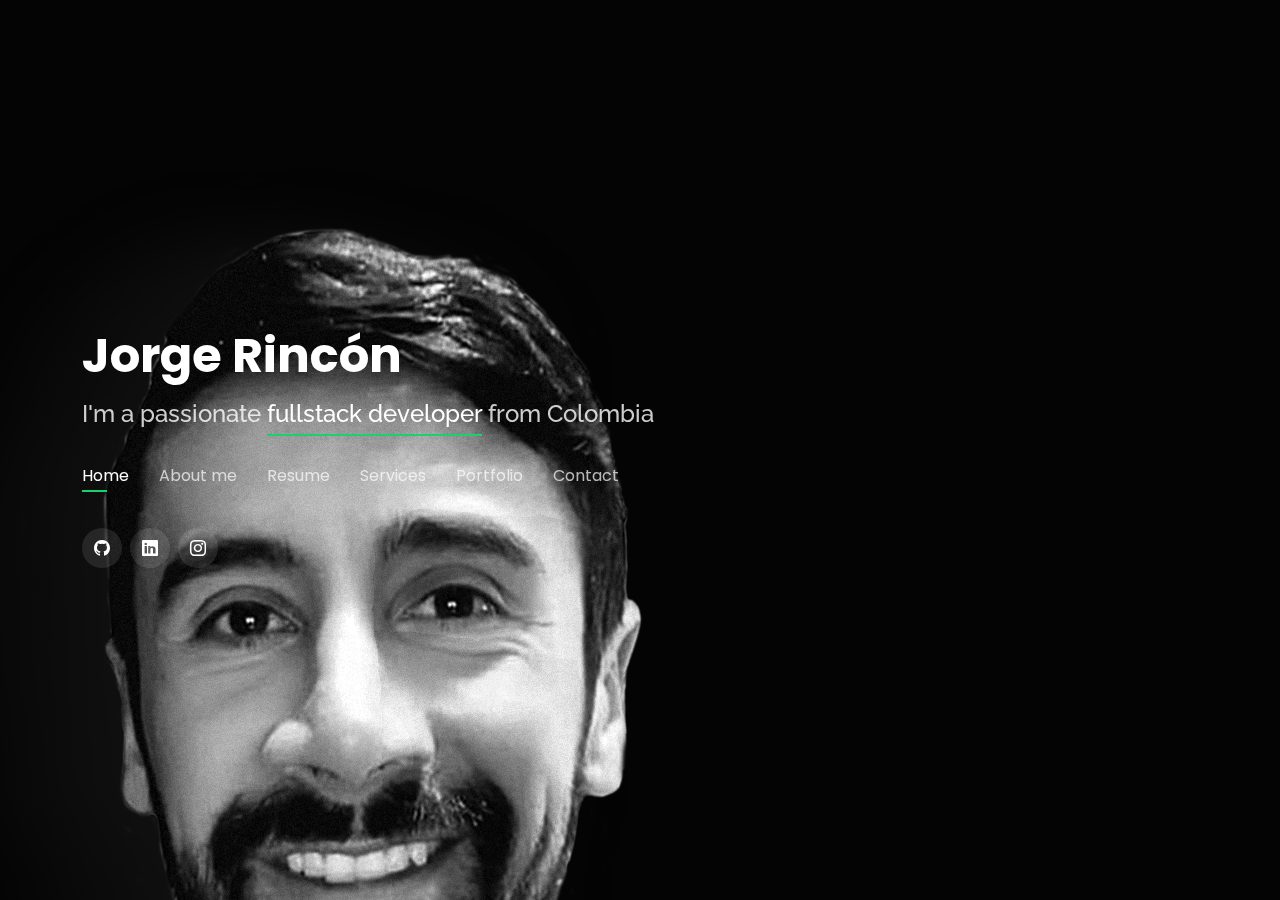
==== index.html @ d14d145b "se agrega portfolio" ====
<!DOCTYPE html>
<html lang="en">

<head>
  <meta charset="utf-8">
  <meta content="width=device-width, initial-scale=1.0" name="viewport">

  <title>Personal Bootstrap Template</title>
  <meta content="" name="description">
  <meta content="" name="keywords">

  <!-- Favicons -->
  <link href="assets/img/favicon.png" rel="icon">
  <link href="assets/img/apple-touch-icon.png" rel="apple-touch-icon">

  <!-- Google Fonts -->
  <link href="https://fonts.googleapis.com/css?family=Open+Sans:300,300i,400,400i,600,600i,700,700i|Raleway:300,300i,400,400i,500,500i,600,600i,700,700i|Poppins:300,300i,400,400i,500,500i,600,600i,700,700i" rel="stylesheet">

  <!-- Vendor CSS Files -->
  <link href="assets/vendor/bootstrap/css/bootstrap.min.css" rel="stylesheet">
  <link href="assets/vendor/bootstrap-icons/bootstrap-icons.css" rel="stylesheet">
  <link href="assets/vendor/boxicons/css/boxicons.min.css" rel="stylesheet">
  <link href="assets/vendor/glightbox/css/glightbox.min.css" rel="stylesheet">
  <link href="assets/vendor/remixicon/remixicon.css" rel="stylesheet">
  <link href="assets/vendor/swiper/swiper-bundle.min.css" rel="stylesheet">

  <!-- Template Main CSS File -->
  <link href="assets/css/style.css" rel="stylesheet">

  <!-- =======================================================
  * Template Name: Personal
  * Updated: Mar 10 2023 with Bootstrap v5.2.3
  * Template URL: https://bootstrapmade.com/personal-free-resume-bootstrap-template/
  * Author: BootstrapMade.com
  * License: https://bootstrapmade.com/license/
  ======================================================== -->
</head>

<body>

  <!-- ======= Header ======= -->
  <header id="header">
    <div class="container">

      <h1><a href="index.html">Jorge Rincón</a></h1>
      <!-- Uncomment below if you prefer to use an image logo -->
      <!-- <a href="index.html" class="mr-auto"><img src="assets/img/logo.png" alt="" class="img-fluid"></a> -->
      <h2>I'm a passionate <span>fullstack developer</span> from Colombia</h2>

      <nav id="navbar" class="navbar">
        <ul>
          <li><a class="nav-link active" href="#header">Home</a></li>
          <li><a class="nav-link" href="#about">About me</a></li>
          <li><a class="nav-link" href="#resume">Resume</a></li>
          <li><a class="nav-link" href="#services">Services</a></li>
          <li><a class="nav-link" href="#portfolio">Portfolio</a></li>
          <li><a class="nav-link" href="#contact">Contact</a></li>
        </ul>
        <i class="bi bi-list mobile-nav-toggle"></i>
      </nav><!-- .navbar -->

      <div class="social-links">
        <a href="https://github.com/rinconrodriguezjr" target="_blank" class="GitHub"><i class="bi bi-github"></i></a>
        <a href="https://www.linkedin.com/in/jorgerinconrdev/" target="_blank" class="linkedin"><i class="bi bi-linkedin"></i></a>
        <a href="https://www.instagram.com/rrajrraj1/?igshid=ZDdkNTZiNTM%3D" target="_blank" class="instagram"><i class="bi bi-instagram"></i></a>
      </div>

    </div>
  </header><!-- End Header -->

  <!-- ======= About Section ======= -->
  <section id="about" class="about">

    <!-- ======= About Me ======= -->
    <div class="about-me container">

      <div class="section-title">
        <h2>About me </h2>
        <p>Learn more about me</p>
      </div>

      <div class="row">
        <div class="col-lg-4" data-aos="fade-right">
          <img src="assets/img/perfil3.png" class="img-fluid" alt="">
        </div>
        <div class="col-lg-8 pt-4 pt-lg-0 content" data-aos="fade-left">
          <h3>FullStack Web Developer  &amp; Interface Designer</h3>
          <!-- <p class="fst-italic"> -->
          <p>
            Fullstack developer  knowledge in JavaScript, Java, React.js,
            Node.js, SQL, Postgres, bootstrap, Redux, Git Hub, Git, HTML and CSS, I have direct experience in IT areas
            as a front-end code and no-code developer as well as a recruiting and employability leader for IT and other industries.
            <br> <br>
            Passionate about web development and languages.

          </p>
          <div class="row">
            <div class="col-lg-6">
              <ul>
                <li><i class="bi bi-chevron-right"></i> <strong>Website:</strong> <span>https://github.com/rinconrodriguezjr</span></li>
                <li><i class="bi bi-chevron-right"></i> <strong>Phone:</strong> <span>+57 3148616968</span></li>
                <li><i class="bi bi-chevron-right"></i> <strong>City:</strong> <span>Colombia</span></li>
              </ul>
            </div>
            <div class="col-lg-6">
              <ul>
                <li><i class="bi bi-chevron-right"></i> <strong>Degree:</strong> <span>FullStack Web developer</span></li>
                <li><i class="bi bi-chevron-right"></i> <strong>Email:</strong> <span>rinconrodriguezjr@gmail.com</span></li>
                <li><i class="bi bi-chevron-right"></i> <strong>Availability:</strong> <span>Immediately</span></li>
              </ul>
            </div>
          </div>
          <p>
            I am currently interested in new professional challenges in the field of programming and web development that allow me 
            to broaden my experience and grow professionally.
          </p>
        </div>
      </div>
<!-- 
    </div><!-- End About Me -->

    <!-- ======= Skills  ======= -->
    <div class="skills container">

      <div class="section-title">
        <h2>Skills</h2>
      </div>

      <div class="row skills-content">

        <div class="col-lg-6">

          <div class="progress">
            <span class="skill">HTML <i class="val">100%</i></span>
            <div class="progress-bar-wrap">
              <div class="progress-bar" role="progressbar" aria-valuenow="100" aria-valuemin="0" aria-valuemax="100"></div>
            </div>
          </div>

          <div class="progress">
            <span class="skill">CSS <i class="val">90%</i></span>
            <div class="progress-bar-wrap">
              <div class="progress-bar" role="progressbar" aria-valuenow="90" aria-valuemin="0" aria-valuemax="100"></div>
            </div>
          </div>

          <div class="progress">
            <span class="skill">JavaScript <i class="val">75%</i></span>
            <div class="progress-bar-wrap">
              <div class="progress-bar" role="progressbar" aria-valuenow="75" aria-valuemin="0" aria-valuemax="100"></div>
            </div>
          </div>

        </div>

        <div class="col-lg-6">

          <div class="progress">
            <span class="skill">React.Js <i class="val">80%</i></span>
            <div class="progress-bar-wrap">
              <div class="progress-bar" role="progressbar" aria-valuenow="80" aria-valuemin="0" aria-valuemax="100"></div>
            </div>
          </div>

          <div class="progress">
            <span class="skill">Node.js <i class="val">70%</i></span>
            <div class="progress-bar-wrap">
              <div class="progress-bar" role="progressbar" aria-valuenow="70" aria-valuemin="0" aria-valuemax="100"></div>
            </div>
          </div>

          <div class="progress">
            <span class="skill">No-code <i class="val">90%</i></span>
            <div class="progress-bar-wrap">
              <div class="progress-bar" role="progressbar" aria-valuenow="90" aria-valuemin="0" aria-valuemax="100"></div>
            </div>
          </div>
        </div>

      </div>

    </div><!-- End Skills -->

    <!-- ======= Interests ======= -->
    <div class="interests container">

      <div class="section-title">
        <h2>Interests</h2>
      </div>

      <div class="row">
        <div class="col-lg-3 col-md-4 mt-4 mt-md-0">
          <div class="icon-box">
            <!-- <i class="ri-bar-chart-box-line" style="color: #5578ff;"></i> -->
            <img src="./assets/img/Intereses/BigData.png" class="interestimg" alt="">
            <h3>Data Analytics </h3>
          </div>
        </div>
        <div class="col-lg-3 col-md-4">
          <div class="icon-box">
            <!-- <i class="ri-bar-chart-box-line" style="color: #5578ff;"></i> -->
            <img src="./assets/img/Intereses/Python.png" class="interestimg" alt="">
            <h3>Python</h3>
          </div>
        </div>

        <div class="col-lg-3 col-md-4 mt-4 mt-md-0">
          <div class="icon-box">
            <img src="./assets/img/Intereses/Scrum.png" class="interestimg" alt="">
            <h3>SCRUM</h3>
          </div>
        </div>
        <div class="col-lg-3 col-md-4 mt-4 mt-lg-0">
          <div class="icon-box">
            <img src="./assets/img/Intereses/Seo.png" class="interestimg" alt="">
            <h3>SEO</h3>
          </div>
        </div>
        <div class="col-lg-3 col-md-4 mt-4">
          <div class="icon-box">
            <img src="./assets/img/Intereses/Cobol.png" class="interestimg" alt="">
            <h3>Cobol</h3>
          </div>
        </div>
        <div class="col-lg-3 col-md-4 mt-4">
          <div class="icon-box">
            <img src="./assets/img/Intereses/Mongo.png" class="interestimg" alt="">
            <h3>Mongo</h3>
          </div>
        </div>
        <!-- <div class="col-lg-3 col-md-4 mt-4">
          <div class="icon-box">
            <i class="ri-file-list-3-line" style="color: #11dbcf;"></i>
            <h3>IA</h3>
          </div>
        </div> -->
        <div class="col-lg-3 col-md-4 mt-4">
          <div class="icon-box">
            <img src="./assets/img/Intereses/Italian.png" class="interestimg" alt="">
            <h3>Italian</h3>
          </div>
        </div>
        <div class="col-lg-3 col-md-4 mt-4">
          <div class="icon-box">
            <img src="./assets/img/Intereses/Portuges.png" class="interestimg" alt="">
            <h3>Portugues</h3>
          </div>
        </div>
        <div class="col-lg-3 col-md-4 mt-4">
          <div class="icon-box">
            <img src="./assets/img/Intereses/reading.png" class="interestimg" alt="">
            <h3>Reading</h3>
          </div>
        </div>
        <!-- <div class="col-lg-3 col-md-4 mt-4">
          <div class="icon-box">
            <i class="ri-base-station-line" style="color: #ff5828;"></i>
            <h3>Motion</h3>
          </div>
        </div>
        <div class="col-lg-3 col-md-4 mt-4">
          <div class="icon-box">
            <i class="ri-fingerprint-line" style="color: #29cc61;"></i>
            <h3>Photography</h3>
          </div>
        </div> -->
      </div>

    </div><!-- End Interests -->

    <!-- ======= Testimonials ======= -->
    <div class="testimonials container">

      <div class="section-title">
        <h2>Testimonials</h2>
      </div>

      <div class="testimonials-slider swiper" data-aos="fade-up" data-aos-delay="100">
        <div class="swiper-wrapper">

          <div class="swiper-slide">
            <div class="testimonial-item">
              <p>
                <i class="bx bxs-quote-alt-left quote-icon-left"></i>
                Jorge helps me desing and building the page for my company.
                We worked around 1month fully. Web development no-code.
                <i class="bx bxs-quote-alt-right quote-icon-right"></i>
              </p>
              <img src="assets/img/testimonials/3.png" class="testimonial-img" alt="">
              <h3>Jorge Escobar</h3>
              <h4>Ceo &amp; Founder</h4>
            </div>
          </div><!-- End testimonial item -->

          <div class="swiper-slide">
            <div class="testimonial-item">
              <p>
                <i class="bx bxs-quote-alt-left quote-icon-left"></i>
                Jorge helps me desing and building the page for my company.
                We worked around 1month fully.
                <i class="bx bxs-quote-alt-right quote-icon-right"></i>
              </p>
              <img src="assets/img/testimonials/2.png" class="testimonial-img" alt="">
              <h3>Fundación Humedales Bogotá</h3>
              <h4>Emviroment NGO</h4>
            </div>
          </div><!-- End testimonial item -->

          <div class="swiper-slide">
            <div class="testimonial-item">
              <p>
                <i class="bx bxs-quote-alt-left quote-icon-left"></i>
                Jorge helps me desing and building the page for my company.
                We worked around 1month fully.
                <i class="bx bxs-quote-alt-right quote-icon-right"></i>
              </p>
              <img src="assets/img/testimonials/1.png" class="testimonial-img" alt="">
              <h3>Academlo</h3>
              <h4>School of technology and computer science</h4>
            </div>
          </div><!-- End testimonial item -->

          <div class="swiper-slide">
            <div class="testimonial-item">
              <p>
                <i class="bx bxs-quote-alt-left quote-icon-left"></i>
                Jorge helps me desing and building the page for my company.
                We worked around 1month fully.
                <i class="bx bxs-quote-alt-right quote-icon-right"></i>
              </p>
              <img src="assets/img/testimonials/testimonials-4.jpg" class="testimonial-img" alt="">
              <h3>Matt Brandon</h3>
              <h4>Freelancer</h4>
            </div>
          </div><!-- End testimonial item -->

          <!-- <div class="swiper-slide">
            <div class="testimonial-item">
              <p>
                <i class="bx bxs-quote-alt-left quote-icon-left"></i>
                Quis quorum aliqua sint quem legam fore sunt eram irure aliqua veniam tempor noster veniam enim culpa labore duis sunt culpa nulla illum cillum fugiat legam esse veniam culpa fore nisi cillum quid.
                <i class="bx bxs-quote-alt-right quote-icon-right"></i>
              </p>
              <img src="assets/img/testimonials/testimonials-5.jpg" class="testimonial-img" alt="">
              <h3>John Larson</h3>
              <h4>Entrepreneur</h4>
            </div>
          </div>End testimonial item -->

        </div>
        <div class="swiper-pagination"></div>
      </div>

      <div class="owl-carousel testimonials-carousel">

      </div>

    </div><!-- End Testimonials  -->

  </section><!-- End About Section -->

  <!-- ======= Resume Section ======= -->
  <section id="resume" class="resume">
    <div class="container">

      <div class="section-title">
        <h2>Resume</h2>
        <p>Check My Resume</p>
      </div>

      <div class="row">
        <div class="col-lg-6">
          <!-- <h3 class="resume-title">Sumary</h3>
          <div class="resume-item pb-0">
            <h4>Alice Barkley</h4>
            <p><em>Innovative and deadline-driven Graphic Designer with 3+ years of experience designing and developing user-centered digital/print marketing material from initial concept to final, polished deliverable.</em></p>
            <p>
            <ul>
              <li>Portland par 127,Orlando, FL</li>
              <li>(123) 456-7891</li>
              <li>alice.barkley@example.com</li>
            </ul>
            </p>
          </div> -->

          <h3 class="resume-title">Education</h3>
          <div class="resume-item">
            <h4>Developer FullStack </h4>
            <h5>2022 - 2023</h5>
            <p><em>Academlo, School of technoligy and computer science, Mexico City, MX</em></p>
            <p>Able to function both in the front-end (visual part) and in the back-end (logical part) of a web development. 
              I have knowledge and tools that allow me to face any of the stages of a web project.</p>
          </div>
          <div class="resume-item">
            <h4>Back-end Development with Node</h4>
            <h5>2022 - 2023</h5>
            <p><em>Academlo, School of technoligy and computer science, Mexico City, MX</em></p>
            <p>Able to work with complex logic and deal with abstract concepts, boosting my pure programmer side.
               In addition, I manage other tools, such as databases and web storage.</p>
          </div>
          <div class="resume-item">
            <h4>Front-end Development with React</h4>
            <h5>2022 - 2023</h5>
            <p><em>Academlo, School of technoligy and computer science, Mexico City, MX</em></p>
            <p>Linked to the web browser, professional with design skills and creativity, 
              through tools that allow me to create intuitive and functional interfaces, with a great user experience.</p>
          </div>
          <div class="resume-item">
            <h4>Bachelor of Business Administration</h4>
            <h5>2010 - 2015</h5>
            <p><em>Corporacion Universitaria UNITEC, Bogotá, COL</em></p>
            <!-- <p>
              Quia nobis sequi est occaecati aut. Repudiandae et iusto quae reiciendis et quis Eius vel ratione eius unde vitae rerum voluptates asperiores voluptatem Earum molestiae consequatur neque etlon sader mart dila -->
              <ul>
                <li>Plan and lead processes with efficient resource management.</li>
                <li>Understand solid criteria in the search for knowledge and problem solving.</li>
                <li>Focused on internationalization and logistics or Supply Chain.</li>
                <li>Contribute to the projection of organizations in the context of global business.</li>
                <li>Oriented mainly towards corporate management.</li>
                <li>Strengthened with a social sensitivity, solid scientific-technical structure and professional suitability, allowing to interpret the reality of organizations with an entrepreneurial and social service approach.</li>
              </ul>
            </p>
          </div>
        </div>
        <div class="col-lg-6">
          <h3 class="resume-title">Professional Experience</h3>
          <div class="resume-item">
            <h4>Developer web Jr</h4>
            <h5>Sep 2022 - Mar 2023</h5>
            <p><em>Fundacion Humedales Bogotá, Bogotá, COL </em></p>
            <p>
            <ul>
              <li>Writing and debugging code.</li>
              <li>Troubleshooting software issues. </li>
              <li>Working closely with developers to improve product's functionality.</li>
              <li>Developing innovative solutions.</li>
              <li>Participating in code reviews and quality assurance activities.</li>
            </ul>
            </p>
          </div>
          <div class="resume-item">
            <h4>Languages Teacher</h4>
            <h5>Feb 2018 - Dic 2022</h5>
            <p><em>SENA Servicio Nacional de Aprendizaje, Bogotá, COL</em></p>
            <p>
            <ul>
              <li>Plan, prepare and delive lessons.</li>
              <li>Prepare teaching materials</li>
              <li>Help learners to improve their listening, speaking, reading and writing skills in individual and group sessions</li>
              <li>Check and assess students’ work, and provide feedback.</li>
            </ul>
            </p>
          </div>
          <div class="resume-item">
            <h4>HR Leader Employability and Teacher Coordinator</h4>
            <h5>Jan 2016 - Mar 2022</h5>
            <p><em>SENA Agreements, Bogotá, COL</em></p>
            <p>
            <ul>
              <li>Advise, guide and solve problems according to current labor regulations for hiring in Colombia.</li>
              <li>Analyze data and make decisions regarding the hiring needs of companies in the different productive sectors.</li>
              <li>Guide companies according to the identified hiring needs in the productive sector.</li>
              <li>Train and train apprentices and teachers in front of the productive sector.</li>
            </ul>
            </p>
          </div>
        </div>
      </div>

    </div>
  </section><!-- End Resume Section -->

  <!-- ======= Services Section ======= -->
  <section id="services" class="services">
    <div class="container">

      <div class="section-title">
        <h2>Services</h2>
        <p>My Services</p>
      </div>

      <div class="row">
        <div class="col-lg-4 col-md-6 d-flex align-items-stretch">
          <div class="icon-box">
            <img src="assets/img/Actuales/Jslogo.png" class="img-fluid imgservices" alt="">
            <h4><a href="">Create and test applications for websites.</a></h4>
            <!-- <p>Voluptatum deleniti atque corrupti quos dolores et quas molestias excepturi</p> -->
          </div>
        </div>

        <div class="col-lg-4 col-md-6 d-flex align-items-stretch mt-4 mt-md-0">
          <div class="icon-box">
            <img src="assets/img/Actuales/htmllogo.png" class="img-fluid imgservices" alt="">
            <h4><a href="">Troubleshoot the website and Monitor website traffic..</a></h4>
            <!-- <p>Duis aute irure dolor in reprehenderit in voluptate velit esse cillum dolore</p> -->
          </div>
        </div>

        <div class="col-lg-4 col-md-6 d-flex align-items-stretch mt-4 mt-lg-0">
          <div class="icon-box">
            <img src="assets/img/Actuales/csslogo.png" class="img-fluid imgservices" alt="">
            <h4><a href="">Maintain and update the website.</a></h4>
            <!-- <p>Excepteur sint occaecat cupidatat non proident, sunt in culpa qui officia</p> -->
          </div>
        </div>

        <div class="col-lg-4 col-md-6 d-flex align-items-stretch mt-4">
          <div class="icon-box">
            <img src="assets/img/Actuales/Reactjslo.png" class="img-fluid imgservices" alt="">
            <h4><a href="">Prototyping the website.</a></h4>
            <p>Using React Redux and Bootstrap used for building interactive user interfaces and web applications efficiently way </p>
          </div>
        </div>

        <div class="col-lg-4 col-md-6 d-flex align-items-stretch mt-4">
          <div class="icon-box">
            <img src="assets/img/Actuales/NodeLogopng.png" class="img-fluid imgservices1" alt="">
            <h4><a href="">Submit design specifications.</a></h4>
            <p> Used to build high-scale applications that need to support multiple concurrent requests.</p>
          </div>
        </div>

        <div class="col-lg-4 col-md-6 d-flex align-items-stretch mt-4">
          <div class="icon-box">
            <img src="assets/img/Actuales/postgresqlmbnail-2.png" class="img-fluid imgservices" alt="">
            <h4><a href="">Work with web designers.</a></h4>
            <p>Used as the primary data store or data warehouse for many web, mobile, geospatial, and analytics applications</p>
          </div>
        </div>

      </div>

    </div>
  </section><!-- End Services Section -->

  <!-- ======= Portfolio Section ======= -->
  <section id="portfolio" class="portfolio">
    <div class="container">

      <div class="section-title">
        <h2>Portfolio</h2>
        <p>My Works</p>
      </div>

      <div class="row">
        <div class="col-lg-12 d-flex justify-content-center">
          <ul id="portfolio-flters">
            <li data-filter="*" class="filter-active">All</li>
            <li data-filter=".filter-app">App</li>
            <!-- <li data-filter=".filter-card">Card</li> -->
            <li data-filter=".filter-web">Web</li>
          </ul>
        </div>
      </div>

      <div class="row portfolio-container">

        <div class="col-lg-4 col-md-6 portfolio-item filter-web">
          <div class="portfolio-wrap">
            <img src="assets/img/Fotos Portafolio/Ecommerce/2.png" class="img-fluid" alt="">
            <div class="portfolio-info">
              <h4>Tech E-commerce </h4>
              <p>Web</p>
              <div class="portfolio-links">
                <a href="assets/img/Fotos Portafolio/Ecommerce/3.png" data-gallery="portfolioGallery" class="portfolio-lightbox" title="Web 3"><i class="bx bx-plus"></i></a>
                <!-- <a href="assets/img/Fotos Portafolio/Ecommerce/5.png" data-gallery="portfolioGallery" class="portfolio-lightbox" title="Web 3"><i class="bx bx-plus"></i></a> -->
                <a href="https://tech-ecommerce-jorge-rincon.netlify.app/#/" data-gallery="portfolioDetailsGallery" data-glightbox="type: external" class="portfolio-details-lightbox" title="Portfolio Details"><i class="bx bx-link"></i></a>
              </div>
            </div>
          </div>
        </div>

        <div class="col-lg-4 col-md-6 portfolio-item filter-web">
          <div class="portfolio-wrap">
            <img src="assets/img/Fotos Portafolio/Pokedex/1.png" class="img-fluid" alt="">
            <div class="portfolio-info">
              <h4>Pokedex</h4>
              <p>App</p>
              <div class="portfolio-links">
                <a href="assets/img/Fotos Portafolio/Pokedex/1.png" data-gallery="portfolioGallery" class="portfolio-lightbox" title="App 1"><i class="bx bx-plus"></i></a>
                <a href="https://pokedex-jorge-rincon.netlify.app/" data-gallery="portfolioDetailsGallery" data-glightbox="type: external" class="portfolio-details-lightbox" title="Portfolio Details"><i class="bx bx-link"></i></a>
              </div>
            </div>
          </div>
        </div>

        <div class="col-lg-4 col-md-6 portfolio-item filter-web">
          <div class="portfolio-wrap">
            <img src="assets/img/Fotos Portafolio/Users CRUD/1.png" class="img-fluid" alt="">
            <div class="portfolio-info">
              <h4>User CRUDS Form</h4>
              <p>Web</p>
              <div class="portfolio-links">
                <a href="assets/img/Fotos Portafolio/Users CRUD/3.png" data-gallery="portfolioGallery" class="portfolio-lightbox" title="App 2"><i class="bx bx-plus"></i></a>
                <a href="https://userscrudsjarr.netlify.app/" data-gallery="portfolioDetailsGallery" data-glightbox="type: external" class="portfolio-details-lightbox" title="Portfolio Details"><i class="bx bx-link"></i></a>
              </div>
            </div>
          </div>
        </div>

        <div class="col-lg-4 col-md-6 portfolio-item filter-app">
          <div class="portfolio-wrap">
            <img src="assets/img/Fotos Portafolio/Weather App/1.png" class="img-fluid" alt="">
            <div class="portfolio-info">
              <h4>App 3</h4>
              <p>App</p>
              <div class="portfolio-links">
                <a href="assets/img/Fotos Portafolio/Weather App/1.png" data-gallery="portfolioGallery" class="portfolio-lightbox" title="App 3"><i class="bx bx-plus"></i></a>
                <a href="https://weathermeteorology.netlify.app/" data-gallery="portfolioDetailsGallery" data-glightbox="type: external" class="portfolio-details-lightbox" title="Portfolio Details"><i class="bx bx-link"></i></a>
              </div>
            </div>
          </div>
        </div>

        <div class="col-lg-4 col-md-6 portfolio-item filter-app">
          <div class="portfolio-wrap">
            <img src="assets/img/Fotos Portafolio/Quotes/1.png" class="img-fluid" alt="">
            <div class="portfolio-info">
              <h4>Shuffle Daily Quotes</h4>
              <p>App</p>
              <div class="portfolio-links">
                <a href="assets/img/Fotos Portafolio/Quotes/2.png" data-gallery="portfolioGallery" class="portfolio-lightbox" title="Web 2"><i class="bx bx-plus"></i></a>
                <a href="https://quoteboxreactjarr.netlify.app/" data-gallery="portfolioDetailsGallery" data-glightbox="type: external" class="portfolio-details-lightbox" title="Portfolio Details"><i class="bx bx-link"></i></a>
              </div>
            </div>
          </div>
        </div>

        <div class="col-lg-4 col-md-6 portfolio-item filter-app">
          <div class="portfolio-wrap">
            <img src="assets/img/portfolio/portfolio-6.jpg" class="img-fluid" alt="">
            <div class="portfolio-info">
              <h4>App 3</h4>
              <p>App</p>
              <div class="portfolio-links">
                <a href="assets/img/portfolio/portfolio-6.jpg" data-gallery="portfolioGallery" class="portfolio-lightbox" title="App 3"><i class="bx bx-plus"></i></a>
                <a href="portfolio-details.html" data-gallery="portfolioDetailsGallery" data-glightbox="type: external" class="portfolio-details-lightbox" title="Portfolio Details"><i class="bx bx-link"></i></a>
              </div>
            </div>
          </div>
        </div>

        <!-- <div class="col-lg-4 col-md-6 portfolio-item filter-card">
          <div class="portfolio-wrap">
            <img src="assets/img/portfolio/portfolio-7.jpg" class="img-fluid" alt="">
            <div class="portfolio-info">
              <h4>Card 1</h4>
              <p>Card</p>
              <div class="portfolio-links">
                <a href="assets/img/portfolio/portfolio-7.jpg" data-gallery="portfolioGallery" class="portfolio-lightbox" title="Card 1"><i class="bx bx-plus"></i></a>
                <a href="portfolio-details.html" data-gallery="portfolioDetailsGallery" data-glightbox="type: external" class="portfolio-details-lightbox" title="Portfolio Details"><i class="bx bx-link"></i></a>
              </div>
            </div>
          </div>
        </div>

        <div class="col-lg-4 col-md-6 portfolio-item filter-card">
          <div class="portfolio-wrap">
            <img src="assets/img/portfolio/portfolio-8.jpg" class="img-fluid" alt="">
            <div class="portfolio-info">
              <h4>Card 3</h4>
              <p>Card</p>
              <div class="portfolio-links">
                <a href="assets/img/portfolio/portfolio-8.jpg" data-gallery="portfolioGallery" class="portfolio-lightbox" title="Card 3"><i class="bx bx-plus"></i></a>
                <a href="portfolio-details.html" data-gallery="portfolioDetailsGallery" data-glightbox="type: external" class="portfolio-details-lightbox" title="Portfolio Details"><i class="bx bx-link"></i></a>
              </div>
            </div>
          </div>
        </div>

        <div class="col-lg-4 col-md-6 portfolio-item filter-web">
          <div class="portfolio-wrap">
            <img src="assets/img/portfolio/portfolio-9.jpg" class="img-fluid" alt="">
            <div class="portfolio-info">
              <h4>Web 3</h4>
              <p>Web</p>
              <div class="portfolio-links">
                <a href="assets/img/portfolio/portfolio-9.jpg" data-gallery="portfolioGallery" class="portfolio-lightbox" title="Web 3"><i class="bx bx-plus"></i></a>
                <a href="portfolio-details.html" data-gallery="portfolioDetailsGallery" data-glightbox="type: external" class="portfolio-details-lightbox" title="Portfolio Details"><i class="bx bx-link"></i></a>
              </div>
            </div>
          </div>
        </div> -->

      </div>

    </div>
  </section><!-- End Portfolio Section -->

  <!-- ======= Contact Section ======= -->
  <section id="contact" class="contact">
    <div class="container">

      <div class="section-title">
        <h2>Contact</h2>
        <p>Contact Me</p>
      </div>

      <div class="row mt-2">

        <div class="col-md-6 d-flex align-items-stretch">
          <div class="info-box">
            <i class="bx bx-map"></i>
            <h3>Location</h3>
            <p>Colombia, South America</p>
          </div>
        </div>

        <div class="col-md-6 mt-4 mt-md-0 d-flex align-items-stretch">
          <div class="info-box">
            <i class="bx bx-share-alt"></i>
            <h3>Social Profiles</h3>
            <div class="social-links">
              <a href="https://github.com/rinconrodriguezjr" target="_blank" class="GitHub"><i class="bi bi-github"></i></a>
              <a href="https://www.linkedin.com/in/jorgerinconrdev/" target="_blank" class="linkedin"><i class="bi bi-linkedin"></i></a>
              <a href="https://www.instagram.com/rrajrraj1/?igshid=ZDdkNTZiNTM%3D" target="_blank" class="instagram"><i class="bi bi-instagram"></i></a>
            </div>
          </div>
        </div>

        <div class="col-md-6 mt-4 d-flex align-items-stretch">
          <div class="info-box">
            <i class="bx bx-envelope"></i>
            <h3>Email Me</h3>
            <p>rinconrodriguezjr@gmail.com</p>
          </div>
        </div>
        <div class="col-md-6 mt-4 d-flex align-items-stretch">
          <div class="info-box">
            <i class="bx bx-phone-call"></i>
            <h3>Call Me</h3>
            <p>+57 3148616968</p>
          </div>
        </div>
      </div>

      <form action="forms/contact.php" method="post" role="form" class="php-email-form mt-4">
        <div class="row">
          <div class="col-md-6 form-group">
            <input type="text" name="name" class="form-control" id="name" placeholder="Your Name" required>
          </div>
          <div class="col-md-6 form-group mt-3 mt-md-0">
            <input type="email" class="form-control" name="email" id="email" placeholder="Your Email" required>
          </div>
        </div>
        <div class="form-group mt-3">
          <input type="text" class="form-control" name="subject" id="subject" placeholder="Subject" required>
        </div>
        <div class="form-group mt-3">
          <textarea class="form-control" name="message" rows="5" placeholder="Message" required></textarea>
        </div>
        <div class="my-3">
          <div class="loading">Loading</div>
          <div class="error-message"></div>
          <div class="sent-message">Your message has been sent. Thank you!</div>
        </div>
        <div class="text-center"><button type="submit">Send Message</button></div>
      </form>

    </div>
  </section><!-- End Contact Section -->

  <div class="credits">
    <!-- All the links in the footer should remain intact. -->
    <!-- You can delete the links only if you purchased the pro version. -->
    <!-- Licensing information: https://bootstrapmade.com/license/ -->
    <!-- Purchase the pro version with working PHP/AJAX contact form: https://bootstrapmade.com/personal-free-resume-bootstrap-template/ -->
    <!-- Designed by Jorge Rincón -->
  </div>

  <!-- Vendor JS Files -->
  <script src="assets/vendor/purecounter/purecounter_vanilla.js"></script>
  <script src="assets/vendor/bootstrap/js/bootstrap.bundle.min.js"></script>
  <script src="assets/vendor/glightbox/js/glightbox.min.js"></script>
  <script src="assets/vendor/isotope-layout/isotope.pkgd.min.js"></script>
  <script src="assets/vendor/swiper/swiper-bundle.min.js"></script>
  <script src="assets/vendor/waypoints/noframework.waypoints.js"></script>
  <script src="assets/vendor/php-email-form/validate.js"></script>

  <!-- Template Main JS File -->
  <script src="assets/js/main.js"></script>

</body>

</html>
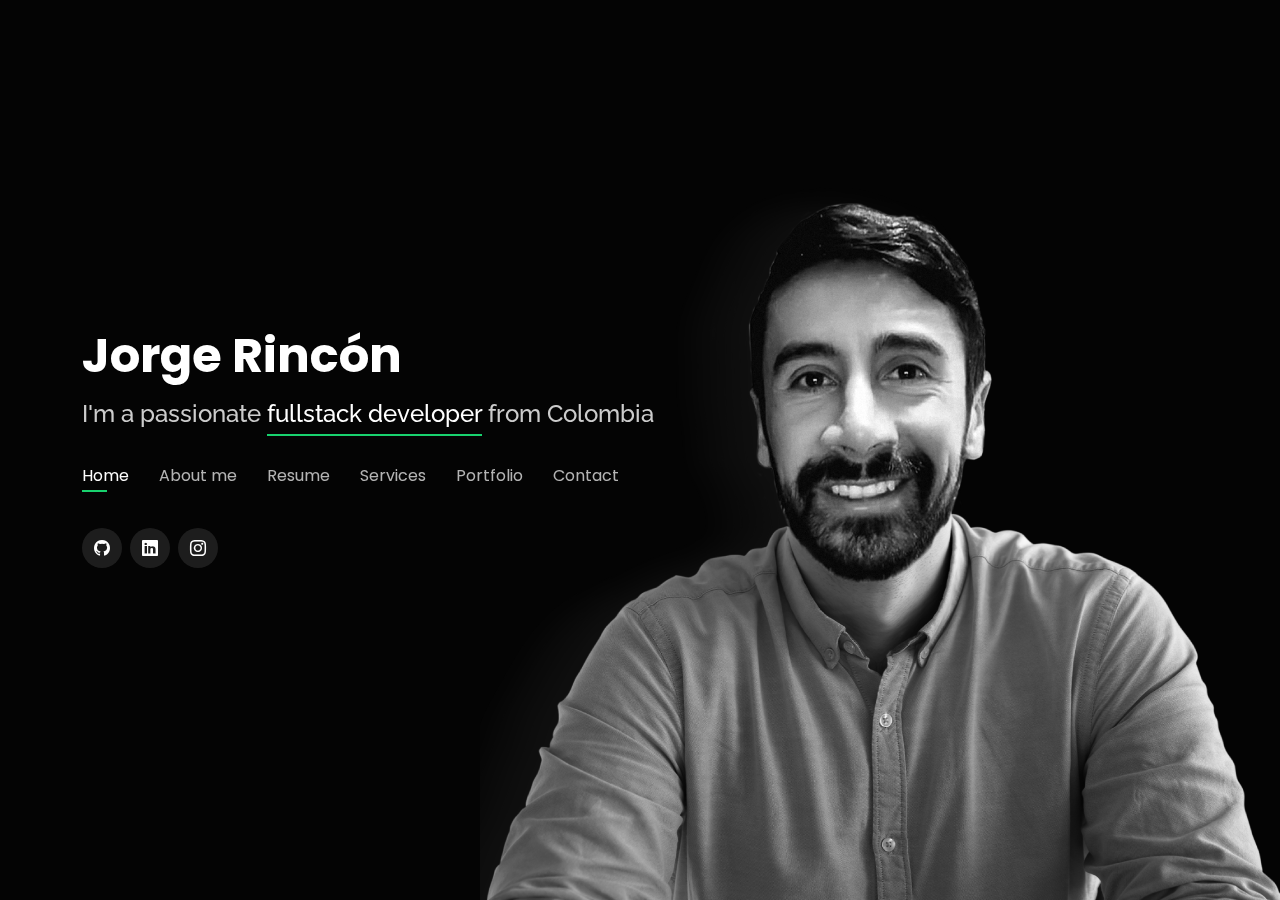
==== commit ca7d2af1: "se agregan cambios responsives" ====
--- a/index.html
+++ b/index.html
@@ -271,7 +271,7 @@
     <!-- ======= Testimonials ======= -->
     <div class="testimonials container">
 
-      <div class="section-title">
+      <!-- <div class="section-title">
         <h2>Testimonials</h2>
       </div>
 
@@ -290,9 +290,10 @@
               <h3>Jorge Escobar</h3>
               <h4>Ceo &amp; Founder</h4>
             </div>
-          </div><!-- End testimonial item -->
-
-          <div class="swiper-slide">
+          </div> -->
+          <!-- End testimonial item -->
+
+          <!-- <div class="swiper-slide">
             <div class="testimonial-item">
               <p>
                 <i class="bx bxs-quote-alt-left quote-icon-left"></i>
@@ -304,8 +305,9 @@
               <h3>Fundación Humedales Bogotá</h3>
               <h4>Emviroment NGO</h4>
             </div>
-          </div><!-- End testimonial item -->
-
+          </div> -->
+          <!-- End testimonial item -->
+<!-- 
           <div class="swiper-slide">
             <div class="testimonial-item">
               <p>
@@ -318,9 +320,10 @@
               <h3>Academlo</h3>
               <h4>School of technology and computer science</h4>
             </div>
-          </div><!-- End testimonial item -->
-
-          <div class="swiper-slide">
+          </div> -->
+          <!-- End testimonial item -->
+
+          <!-- <div class="swiper-slide">
             <div class="testimonial-item">
               <p>
                 <i class="bx bxs-quote-alt-left quote-icon-left"></i>
@@ -332,7 +335,8 @@
               <h3>Matt Brandon</h3>
               <h4>Freelancer</h4>
             </div>
-          </div><!-- End testimonial item -->
+          </div> -->
+          <!-- End testimonial item -->
 
           <!-- <div class="swiper-slide">
             <div class="testimonial-item">
@@ -347,7 +351,7 @@
             </div>
           </div>End testimonial item -->
 
-        </div>
+        <!-- </div>
         <div class="swiper-pagination"></div>
       </div>
 
@@ -355,9 +359,11 @@
 
       </div>
 
-    </div><!-- End Testimonials  -->
-
-  </section><!-- End About Section -->
+    </div> -->
+    <!-- End Testimonials  -->
+
+  </section>
+  <!-- End About Section -->
 
   <!-- ======= Resume Section ======= -->
   <section id="resume" class="resume">
@@ -564,7 +570,7 @@
               <div class="portfolio-links">
                 <a href="assets/img/Fotos Portafolio/Ecommerce/3.png" data-gallery="portfolioGallery" class="portfolio-lightbox" title="Web 3"><i class="bx bx-plus"></i></a>
                 <!-- <a href="assets/img/Fotos Portafolio/Ecommerce/5.png" data-gallery="portfolioGallery" class="portfolio-lightbox" title="Web 3"><i class="bx bx-plus"></i></a> -->
-                <a href="https://tech-ecommerce-jorge-rincon.netlify.app/#/" data-gallery="portfolioDetailsGallery" data-glightbox="type: external" class="portfolio-details-lightbox" title="Portfolio Details"><i class="bx bx-link"></i></a>
+                <a href="https://tech-ecommerce-jorge-rincon.netlify.app/#/" target="_blank" data-gallery="portfolioDetailsGallery" data-glightbox="type: external" class="portfolio-details-lightbox" title="Portfolio Details"><i class="bx bx-link"></i></a>
               </div>
             </div>
           </div>
@@ -598,7 +604,7 @@
           </div>
         </div>
 
-        <div class="col-lg-4 col-md-6 portfolio-item filter-app">
+        <div class="col-lg-4 col-md-6 portfolio-item filter-web">
           <div class="portfolio-wrap">
             <img src="assets/img/Fotos Portafolio/Weather App/1.png" class="img-fluid" alt="">
             <div class="portfolio-info">
--- a/assets/css/style.css
+++ b/assets/css/style.css
@@ -20,7 +20,7 @@
 body::before {
   content: "";
   position: fixed;
-  background: #040404 url("../img/perfil3.png") top right no-repeat;
+  background: #040404 url("../img/perfil800.png") bottom right no-repeat;
   background-size: fit-content;
   left: 0;
   right: 0;
@@ -61,7 +61,7 @@
 #header {
   transition: ease-in-out 0.3s;
   position: relative;
-  /* left: 40%; */
+  /* left: 20%; */
   height: 100vh;
   display: flex;
   align-items: center;
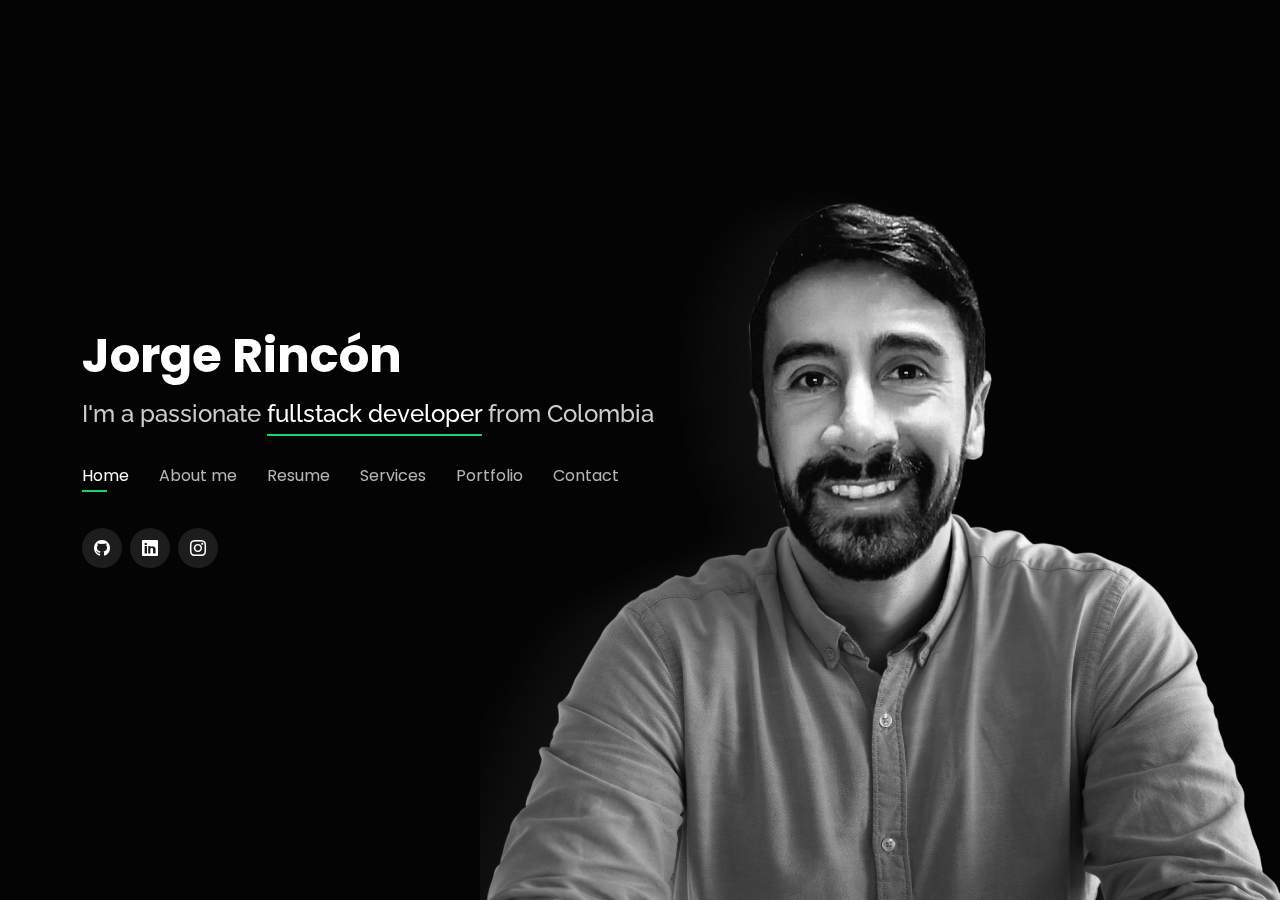
==== commit 3cc53fb9: "se actualiza favicon" ====
--- a/index.html
+++ b/index.html
@@ -106,7 +106,7 @@
               <ul>
                 <li><i class="bi bi-chevron-right"></i> <strong>Degree:</strong> <span>FullStack Web developer</span></li>
                 <li><i class="bi bi-chevron-right"></i> <strong>Email:</strong> <span>rinconrodriguezjr@gmail.com</span></li>
-                <li><i class="bi bi-chevron-right"></i> <strong>Availability:</strong> <span>Immediately</span></li>
+                <li><i class="bi bi-chevron-right"></i> <strong>Languages:</strong> <span>English, French and Spanish</span></li>
               </ul>
             </div>
           </div>
@@ -393,21 +393,21 @@
           <div class="resume-item">
             <h4>Developer FullStack </h4>
             <h5>2022 - 2023</h5>
-            <p><em>Academlo, School of technoligy and computer science, Mexico City, MX</em></p>
+            <p><em>Academlo, School of technology and computer science, Mexico City, MX</em></p>
             <p>Able to function both in the front-end (visual part) and in the back-end (logical part) of a web development. 
               I have knowledge and tools that allow me to face any of the stages of a web project.</p>
           </div>
           <div class="resume-item">
             <h4>Back-end Development with Node</h4>
             <h5>2022 - 2023</h5>
-            <p><em>Academlo, School of technoligy and computer science, Mexico City, MX</em></p>
+            <p><em>Academlo, School of technology and computer science, Mexico City, MX</em></p>
             <p>Able to work with complex logic and deal with abstract concepts, boosting my pure programmer side.
                In addition, I manage other tools, such as databases and web storage.</p>
           </div>
           <div class="resume-item">
             <h4>Front-end Development with React</h4>
             <h5>2022 - 2023</h5>
-            <p><em>Academlo, School of technoligy and computer science, Mexico City, MX</em></p>
+            <p><em>Academlo, School of technology and computer science, Mexico City, MX</em></p>
             <p>Linked to the web browser, professional with design skills and creativity, 
               through tools that allow me to create intuitive and functional interfaces, with a great user experience.</p>
           </div>
--- a/assets/css/style.css
+++ b/assets/css/style.css
@@ -489,6 +489,10 @@
   border-radius: 0;
 }
 
+.skillsimg{
+  width: 50px;
+  /* position: absolute; */
+}
 .skills .progress .skill {
   padding: 10px 0;
   margin: 0;
